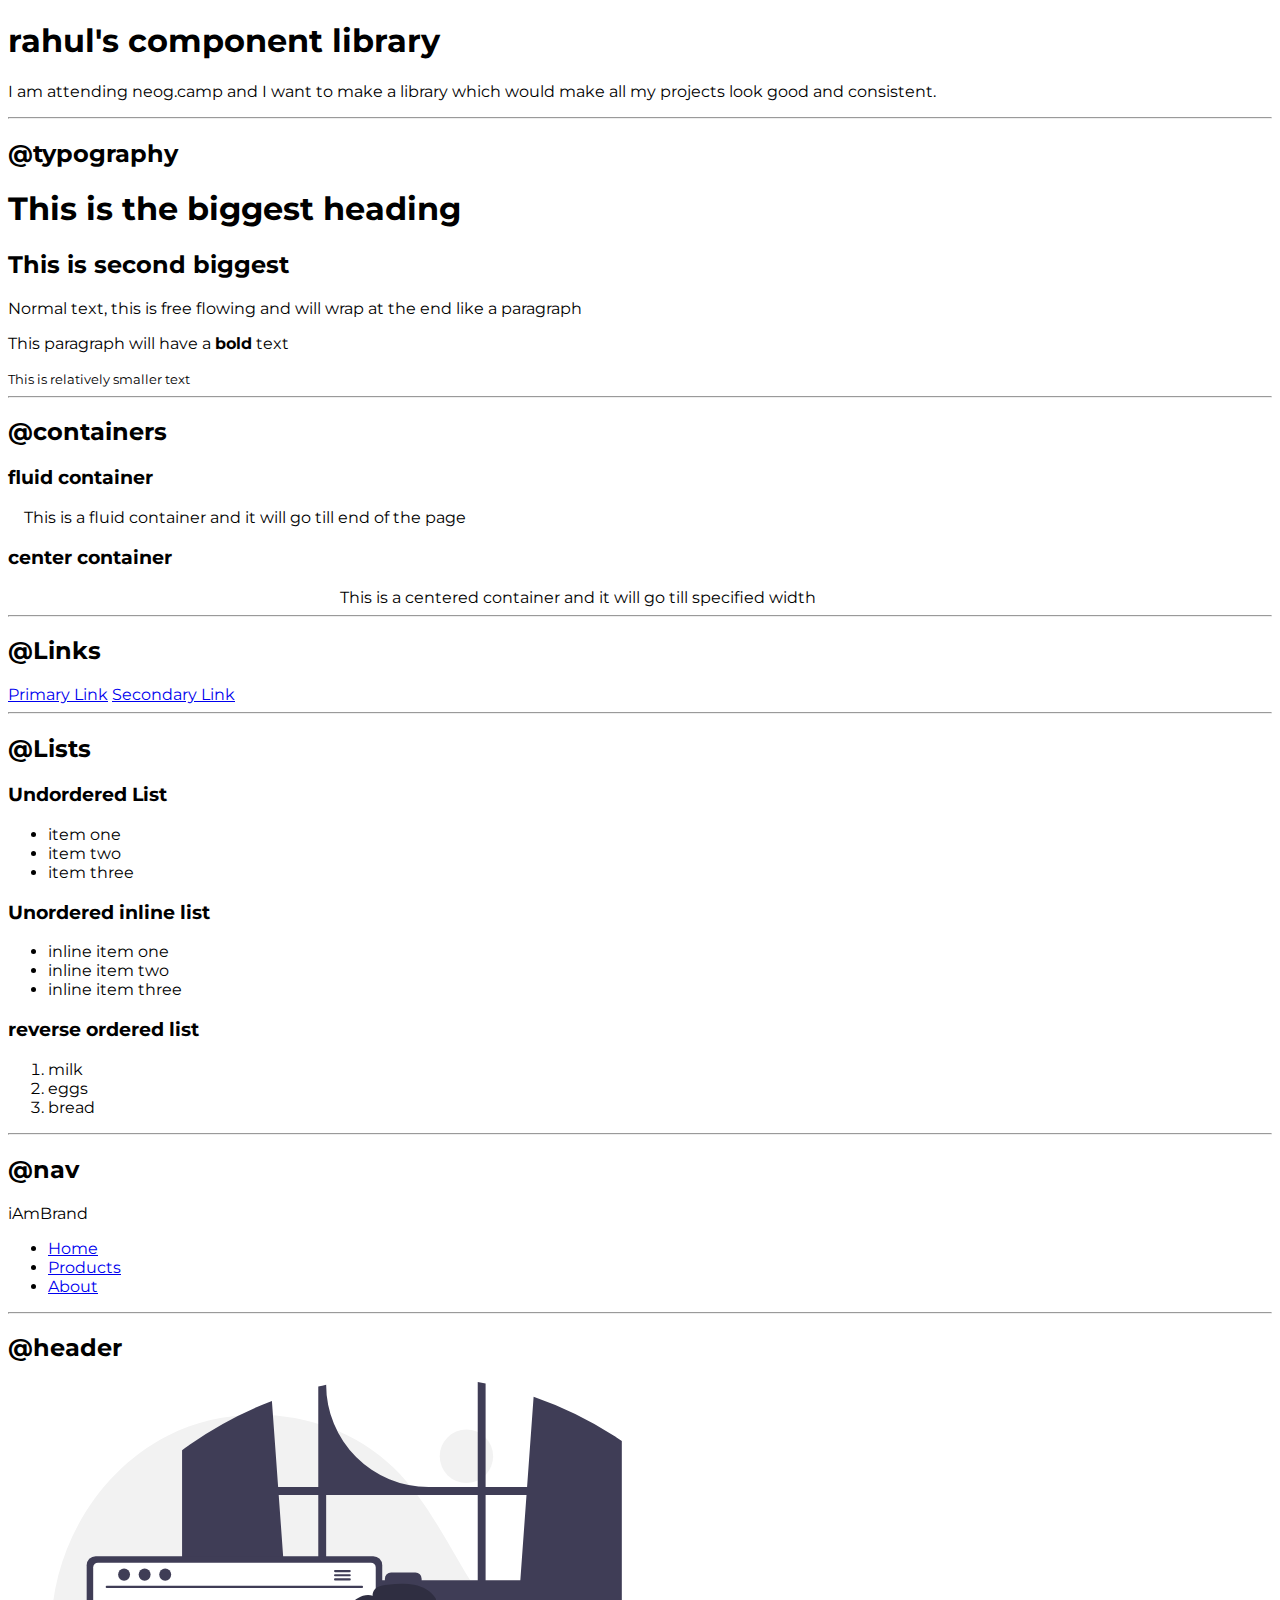
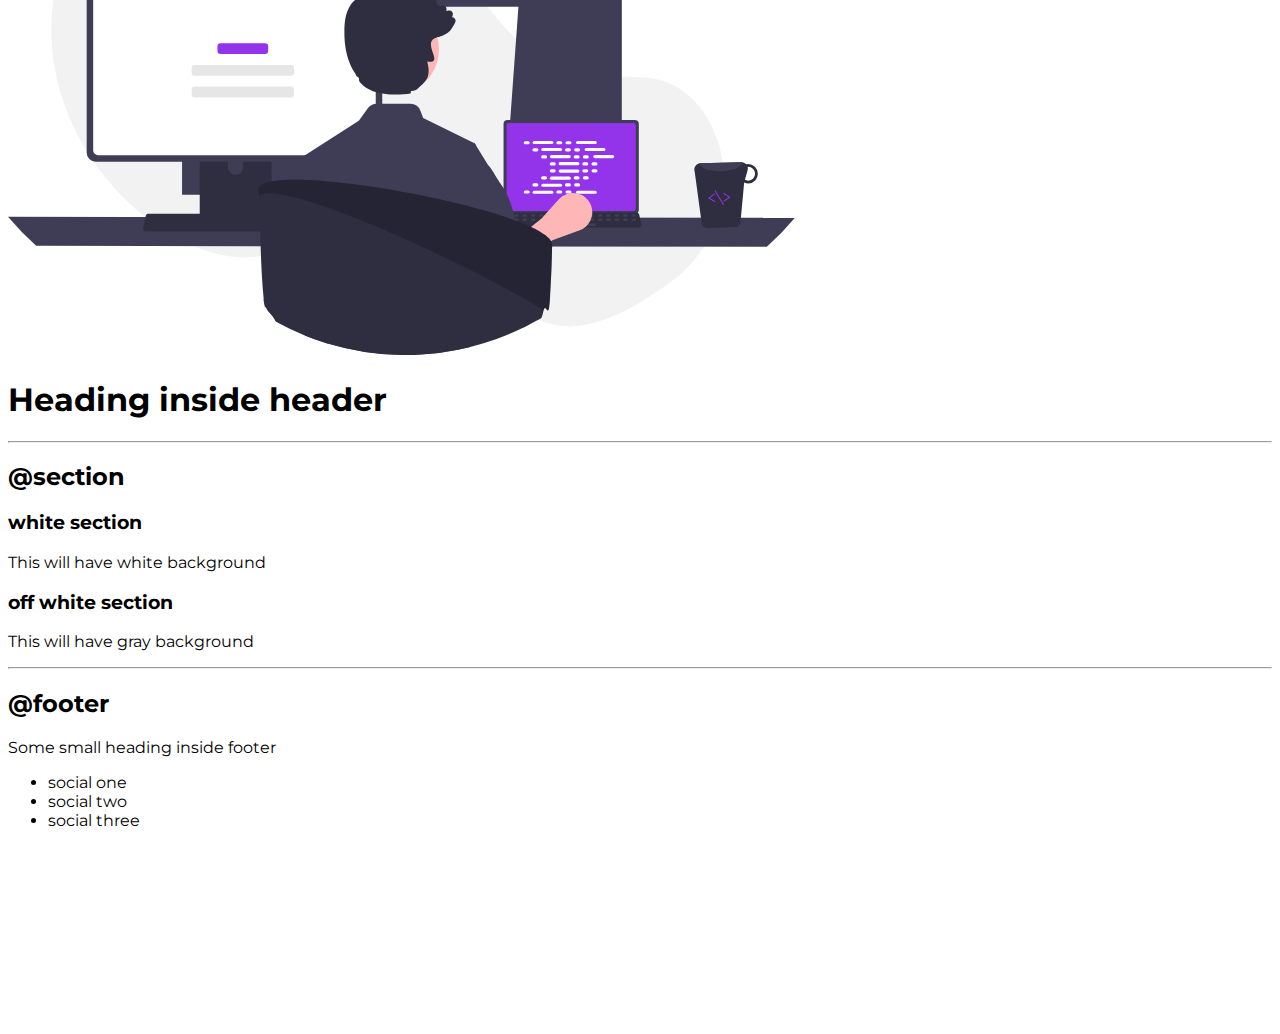
==== index.html @ 54968971 "css: container" ====
<!DOCTYPE html>
<html lang="en">
<head>
    <meta charset="UTF-8">
    <meta http-equiv="X-UA-Compatible" content="IE=edge">
    <meta name="viewport" content="width=device-width, initial-scale=1.0">
    <title>Component Library</title>
    
    <link href="styles.css" rel="stylesheet" />
</head>
<body>
    <h1>rahul's component library</h1>
  
    <p>I am attending neog.camp and I want to make a library which would make all my projects look good and consistent.</p>

    <hr > 

    <h2>@typography</h2>

    <h1>This is the biggest heading</h1>
    <h2>This is second biggest</h2>
    <p>Normal text, this is free flowing and will wrap at the end like a paragraph</p>
    <p>This paragraph will have a <strong>bold</strong> text</p>
    <small>This is relatively smaller text</small>

    <hr>
    
    <h2>@containers</h2>

    <h3>fluid container</h3>
    <div class="container">This is a fluid container and it will go till end of the page</div>

    
    <h3>center container</h3>
    <div class="container container-center">This is a centered container and it will go till specified width</div>

    <hr>
 
    <h2>@Links</h2>
    <a href="/">Primary Link</a>
    <a href="/">Secondary Link </a>

    <hr>

    <h2>@Lists</h2>
    <h3>Undordered List</h3>
    <ul>
        <li>item one</li>
        <li>item two</li>
        <li>item three</li>
    </ul>
    
    <h3>Unordered inline list</h3>
    <ul>
        <li>inline item one</li>
        <li>inline item two</li>
        <li>inline item three</li>
    </ul>

    <h3>reverse ordered list</h3>
    <ol>
        <li>milk</li>
        <li>eggs</li>
        <li>bread</li>
    </ol>

    <hr >

    <h2>@nav</h2>

    <nav>
        <div>iAmBrand</div>
        <ul>
            <li>
                <a href="/">Home</a>
            </li>
            <li>
                <a href="/">Products</a>
            </li>
            <li>
                <a href="/">About</a>
            </li>
        </ul>
    </nav>

    <hr>

    <h2>@header</h2>
    <header>
        <img src="images/hero.svg" />
        <h1>Heading inside header</h1>
    </header>

    <hr>

    <h2>@section</h2>

    <section>
        <h3>white section</h3>
        <p>This will have white background</p>
    </section>
    <section>
        <h3>off white section</h3>
        <p>This will have gray background</p>
    </section>

    <hr>

    <h2>@footer</h2>
    <footer>
        <div>Some small heading inside footer</div>
        <ul>
            <li>social one</li>
            <li>social two</li>
            <li>social three</li>
        </ul>
    </footer>




    <div style="height: 20vh;"></div>
</body>
</html>
---- styles.css ----
@import url('https://fonts.googleapis.com/css2?family=Montserrat:wght@400;700&display=swap');

body{
    font-family: 'Montserrat', sans-serif;
}

/* container */
.container{
    padding-left: 1rem;
    padding-right: 1rem;
}
.container-center{
    max-width: 600px;
    margin: auto
}
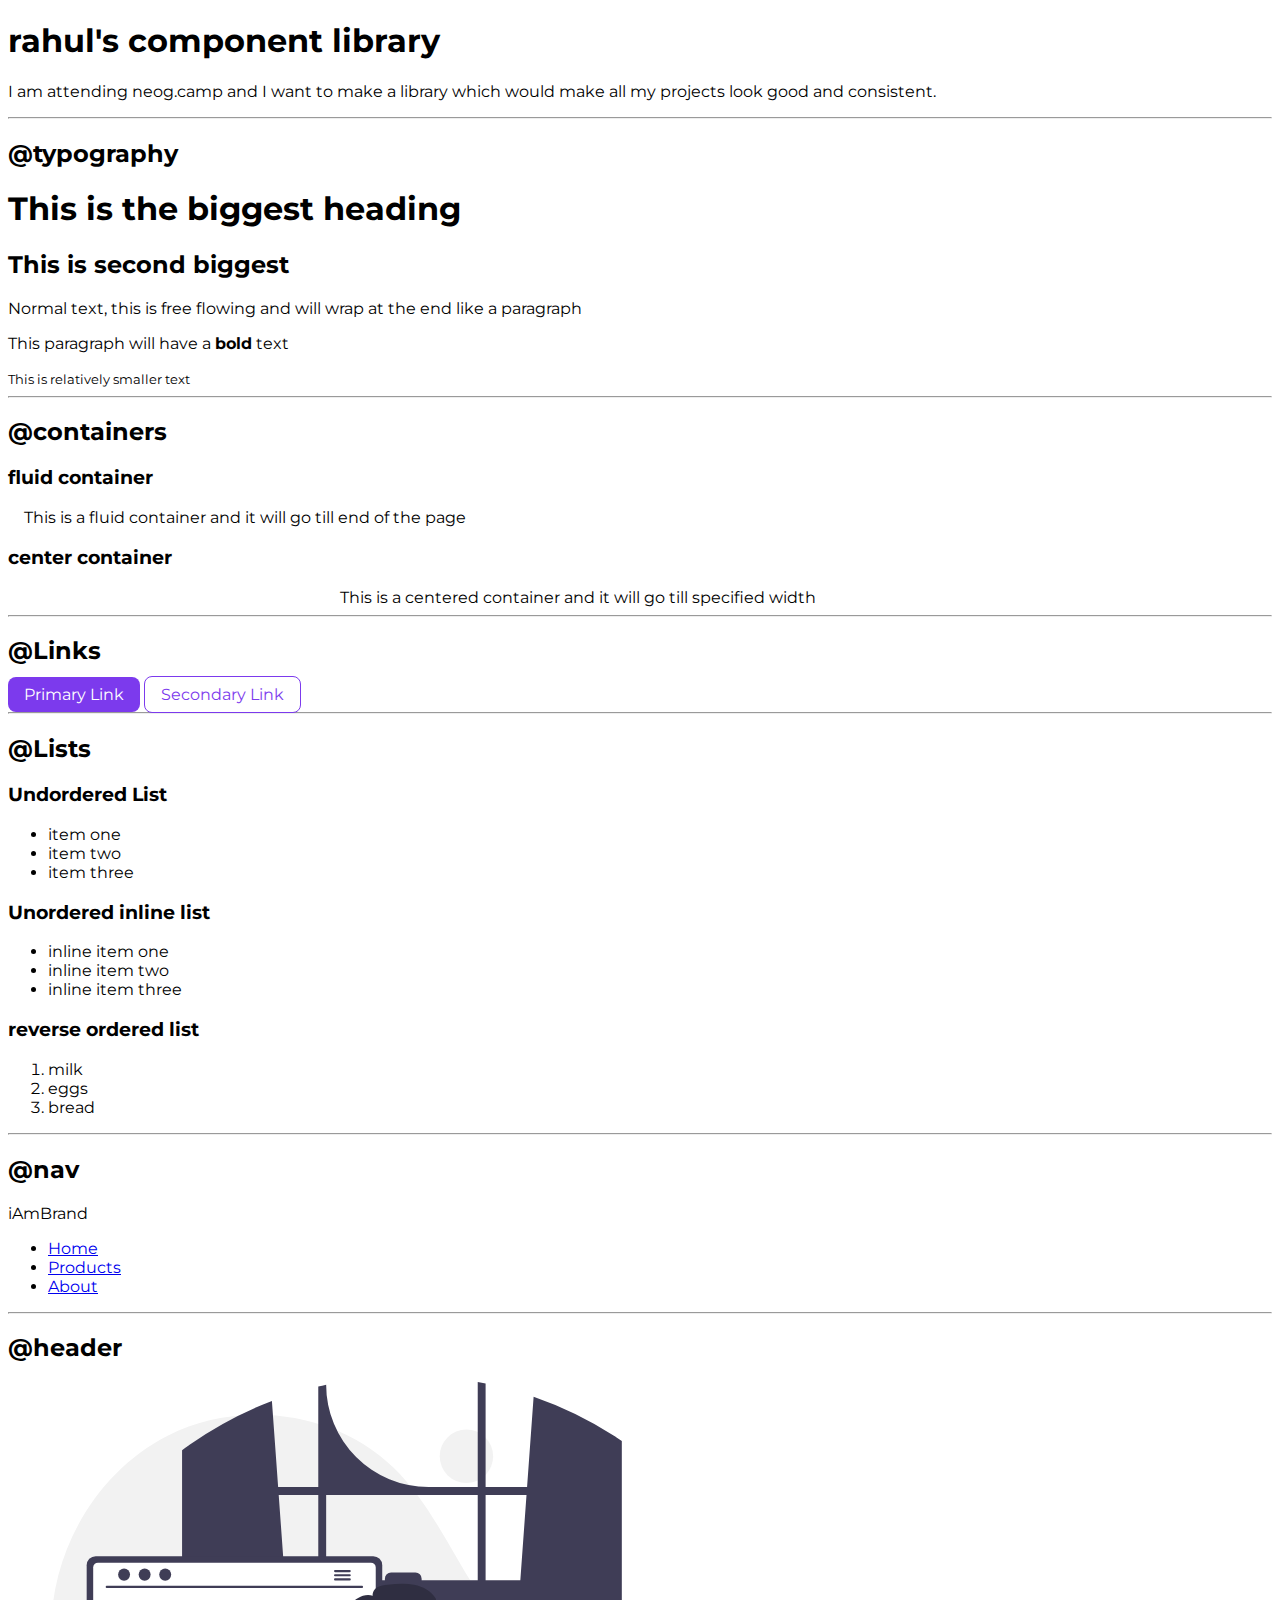
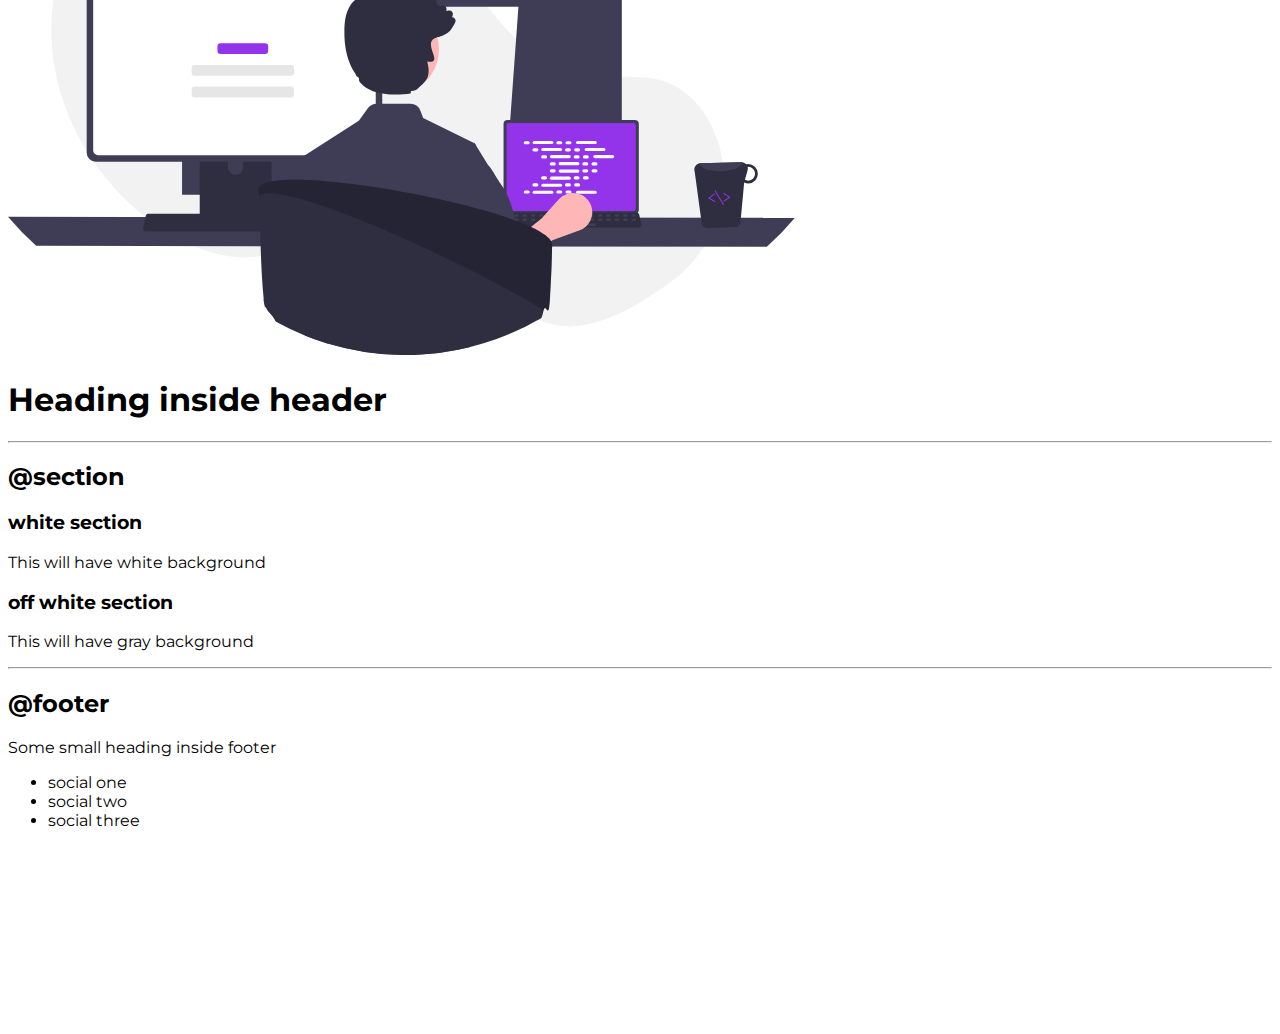
==== commit ea0359b2: "links" ====
--- a/index.html
+++ b/index.html
@@ -37,8 +37,8 @@
     <hr>
  
     <h2>@Links</h2>
-    <a href="/">Primary Link</a>
-    <a href="/">Secondary Link </a>
+    <a class="link link-primary" href="/">Primary Link</a>
+    <a class="link link-secondary" href="/">Secondary Link </a>
 
     <hr>
 
--- a/styles.css
+++ b/styles.css
@@ -1,15 +1,38 @@
 @import url('https://fonts.googleapis.com/css2?family=Montserrat:wght@400;700&display=swap');
 
+:root{
+    --primary-color: #7c3aed;
+}
 body{
     font-family: 'Montserrat', sans-serif;
 }
 
 /* container */
 .container{
-    padding-left: 1rem;
-    padding-right: 1rem;
+    /* padding-left: 1rem;
+    padding-right: 1rem; */
+    padding: 0rem 1rem;
+     /* top,bottom  left, right */
 }
 .container-center{
     max-width: 600px;
     margin: auto
-}+}
+
+/* links */
+.link{
+    text-decoration: none;
+    padding: 0.5rem 1rem
+}
+.link-primary{
+    background-color: var(--primary-color);
+    border-radius: 0.5rem;
+    color: white;
+}
+.link-secondary{
+    color: var(--primary-color);
+    border-radius: 0.5rem;
+    border: 1px solid var(--primary-color);
+    
+}
+/* look into BEM naming conventions for CSS */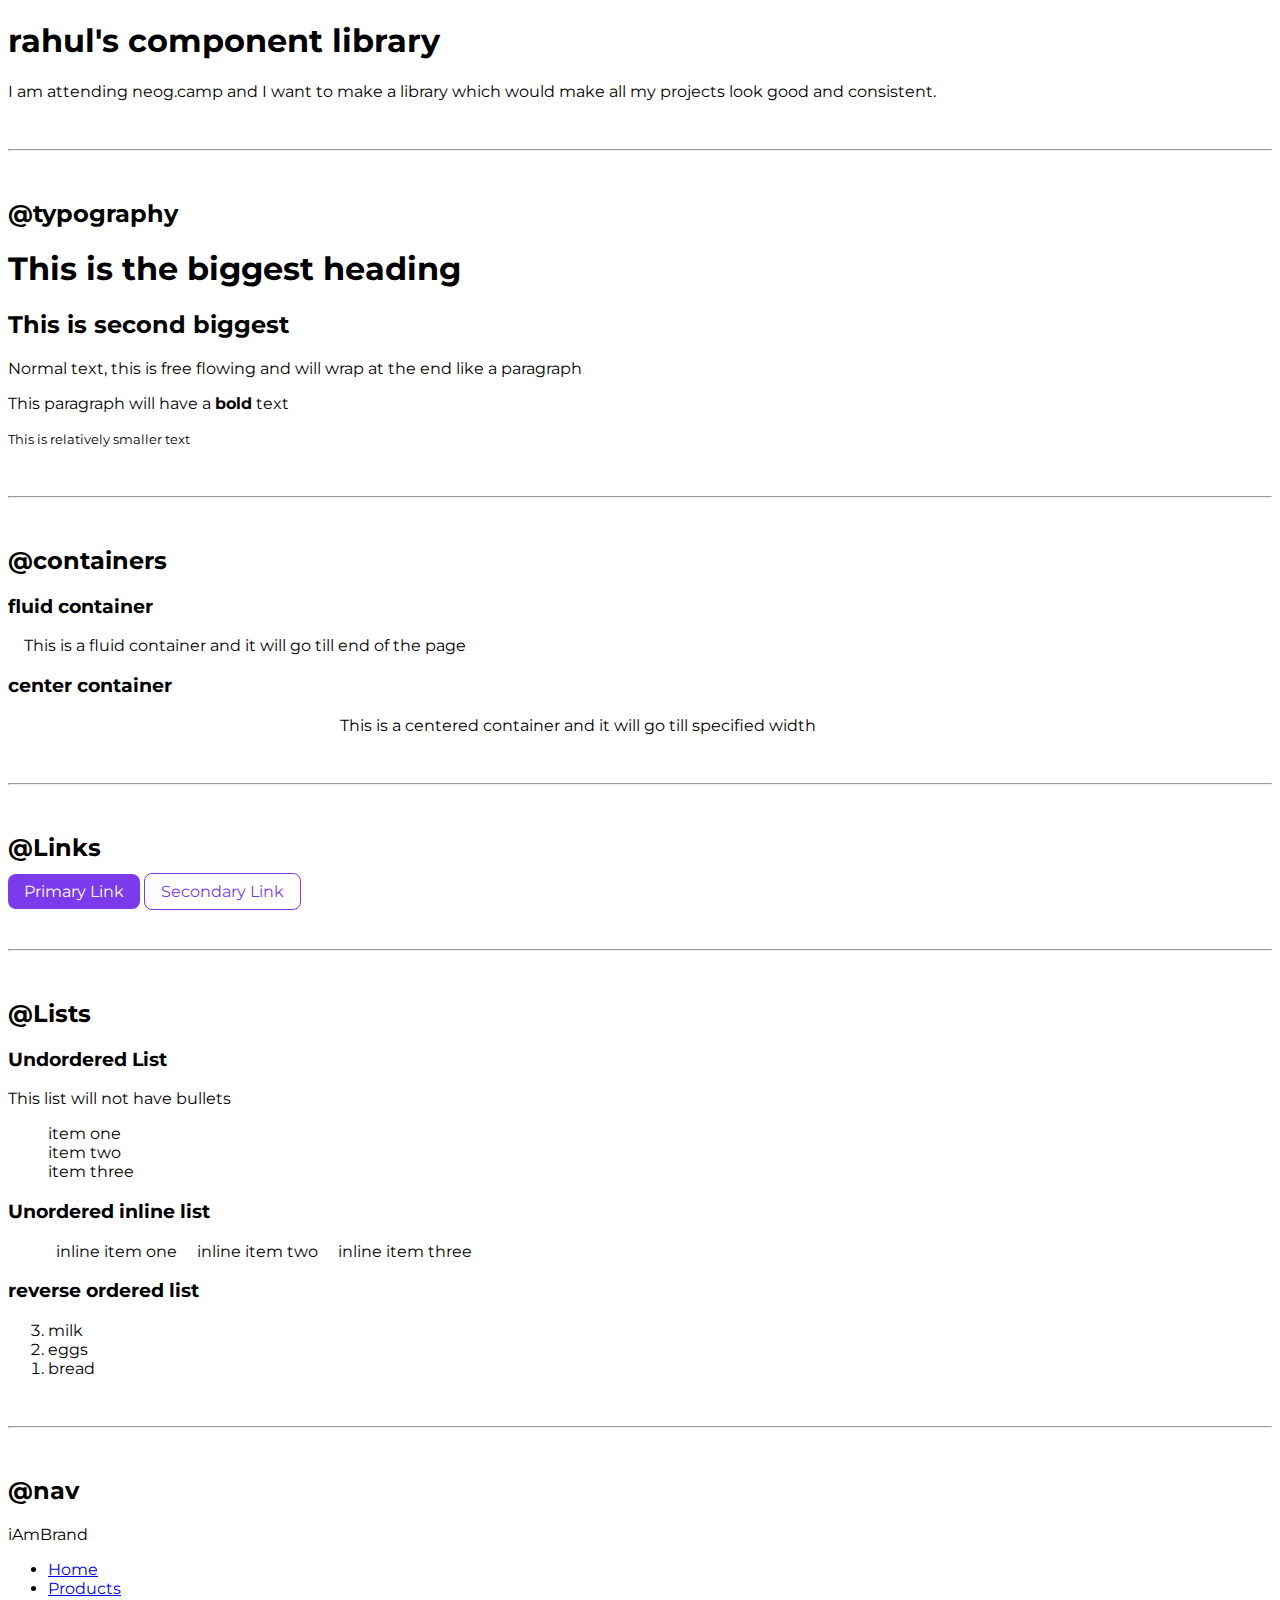
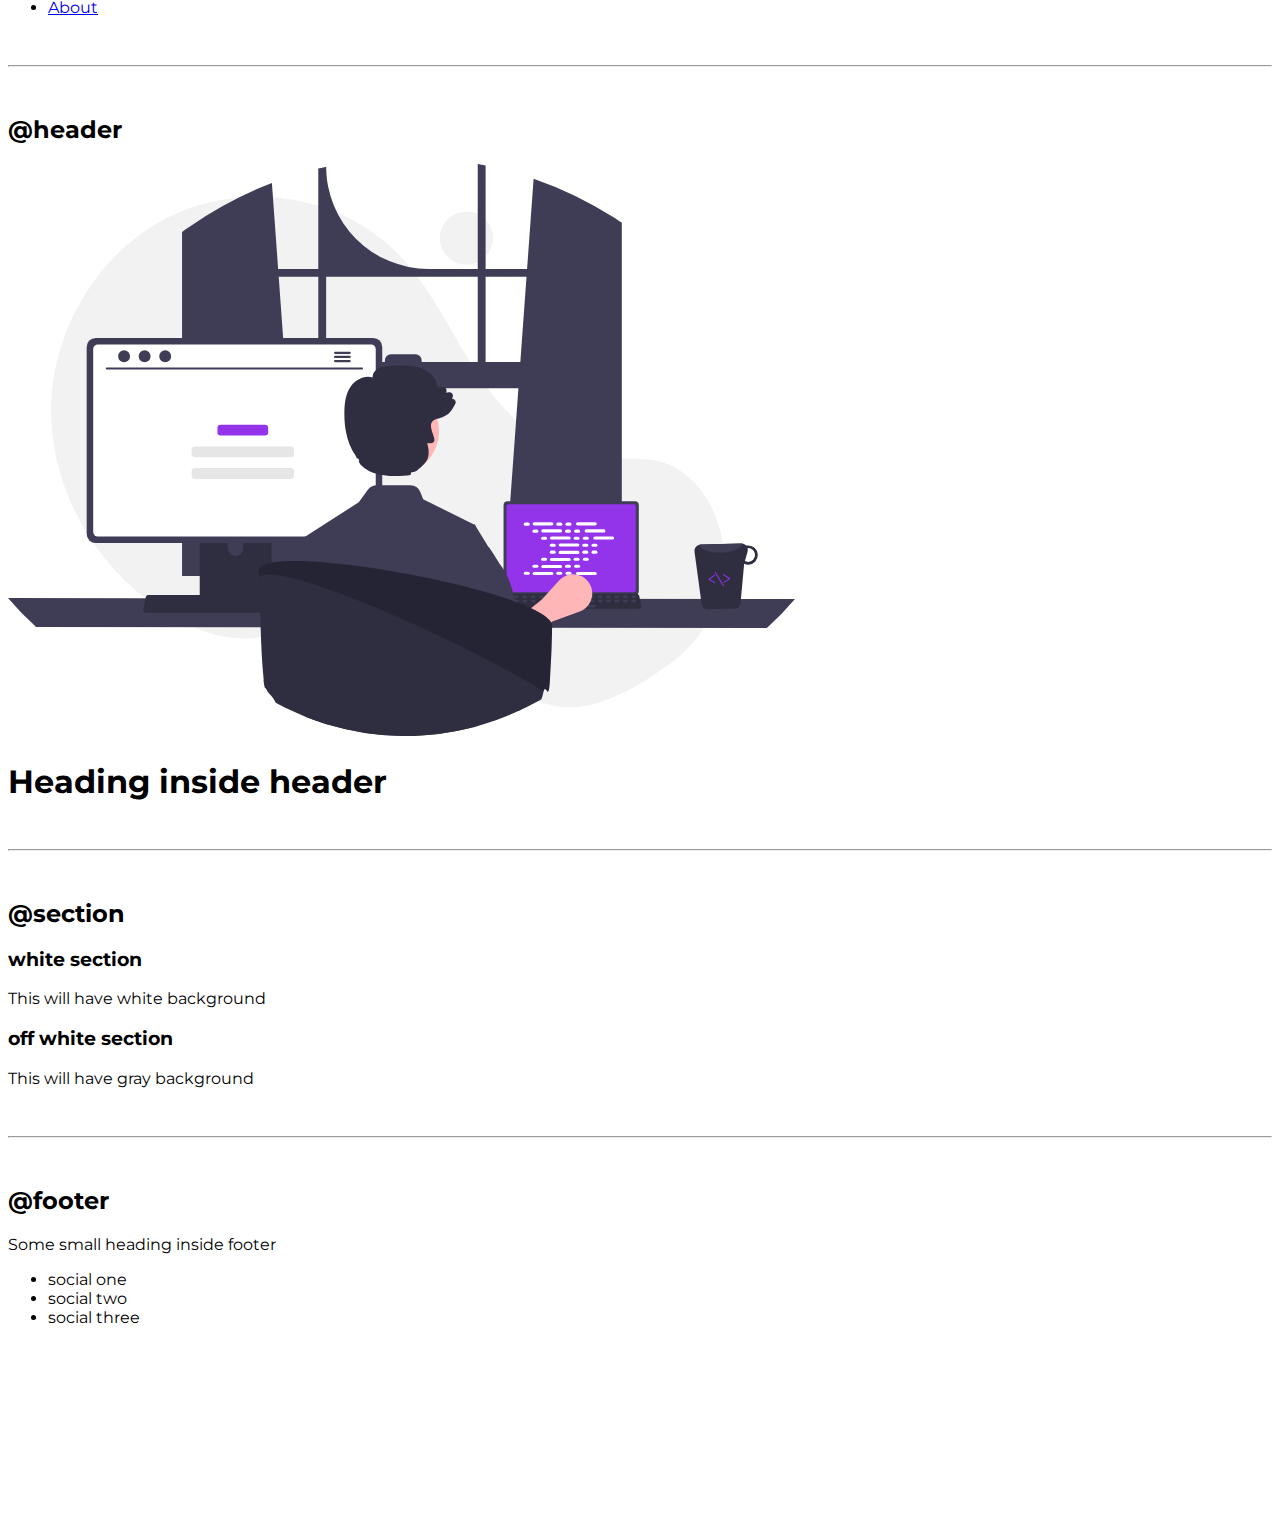
==== commit 4055c817: "lists" ====
--- a/index.html
+++ b/index.html
@@ -13,7 +13,7 @@
   
     <p>I am attending neog.camp and I want to make a library which would make all my projects look good and consistent.</p>
 
-    <hr > 
+    <hr> 
 
     <h2>@typography</h2>
 
@@ -44,21 +44,22 @@
 
     <h2>@Lists</h2>
     <h3>Undordered List</h3>
-    <ul>
+    <p>This list will not have bullets</p>
+    <ul class="list-non-bullet">
         <li>item one</li>
         <li>item two</li>
         <li>item three</li>
     </ul>
     
     <h3>Unordered inline list</h3>
-    <ul>
-        <li>inline item one</li>
-        <li>inline item two</li>
-        <li>inline item three</li>
+    <ul class="list-non-bullet">
+        <li class="list-item-inline">inline item one</li>
+        <li class="list-item-inline">inline item two</li>
+        <li class="list-item-inline">inline item three</li>
     </ul>
 
     <h3>reverse ordered list</h3>
-    <ol>
+    <ol reversed>
         <li>milk</li>
         <li>eggs</li>
         <li>bread</li>
--- a/styles.css
+++ b/styles.css
@@ -5,6 +5,9 @@
 }
 body{
     font-family: 'Montserrat', sans-serif;
+}
+hr{
+    margin: 3rem 0rem;
 }
 
 /* container */
@@ -35,4 +38,13 @@
     border: 1px solid var(--primary-color);
     
 }
-/* look into BEM naming conventions for CSS */+/* look into BEM naming conventions for CSS */
+
+/* lists */
+.list-non-bullet{
+    list-style: none;
+}
+.list-item-inline{
+    display: inline;
+    padding: 0rem 0.5rem;
+}
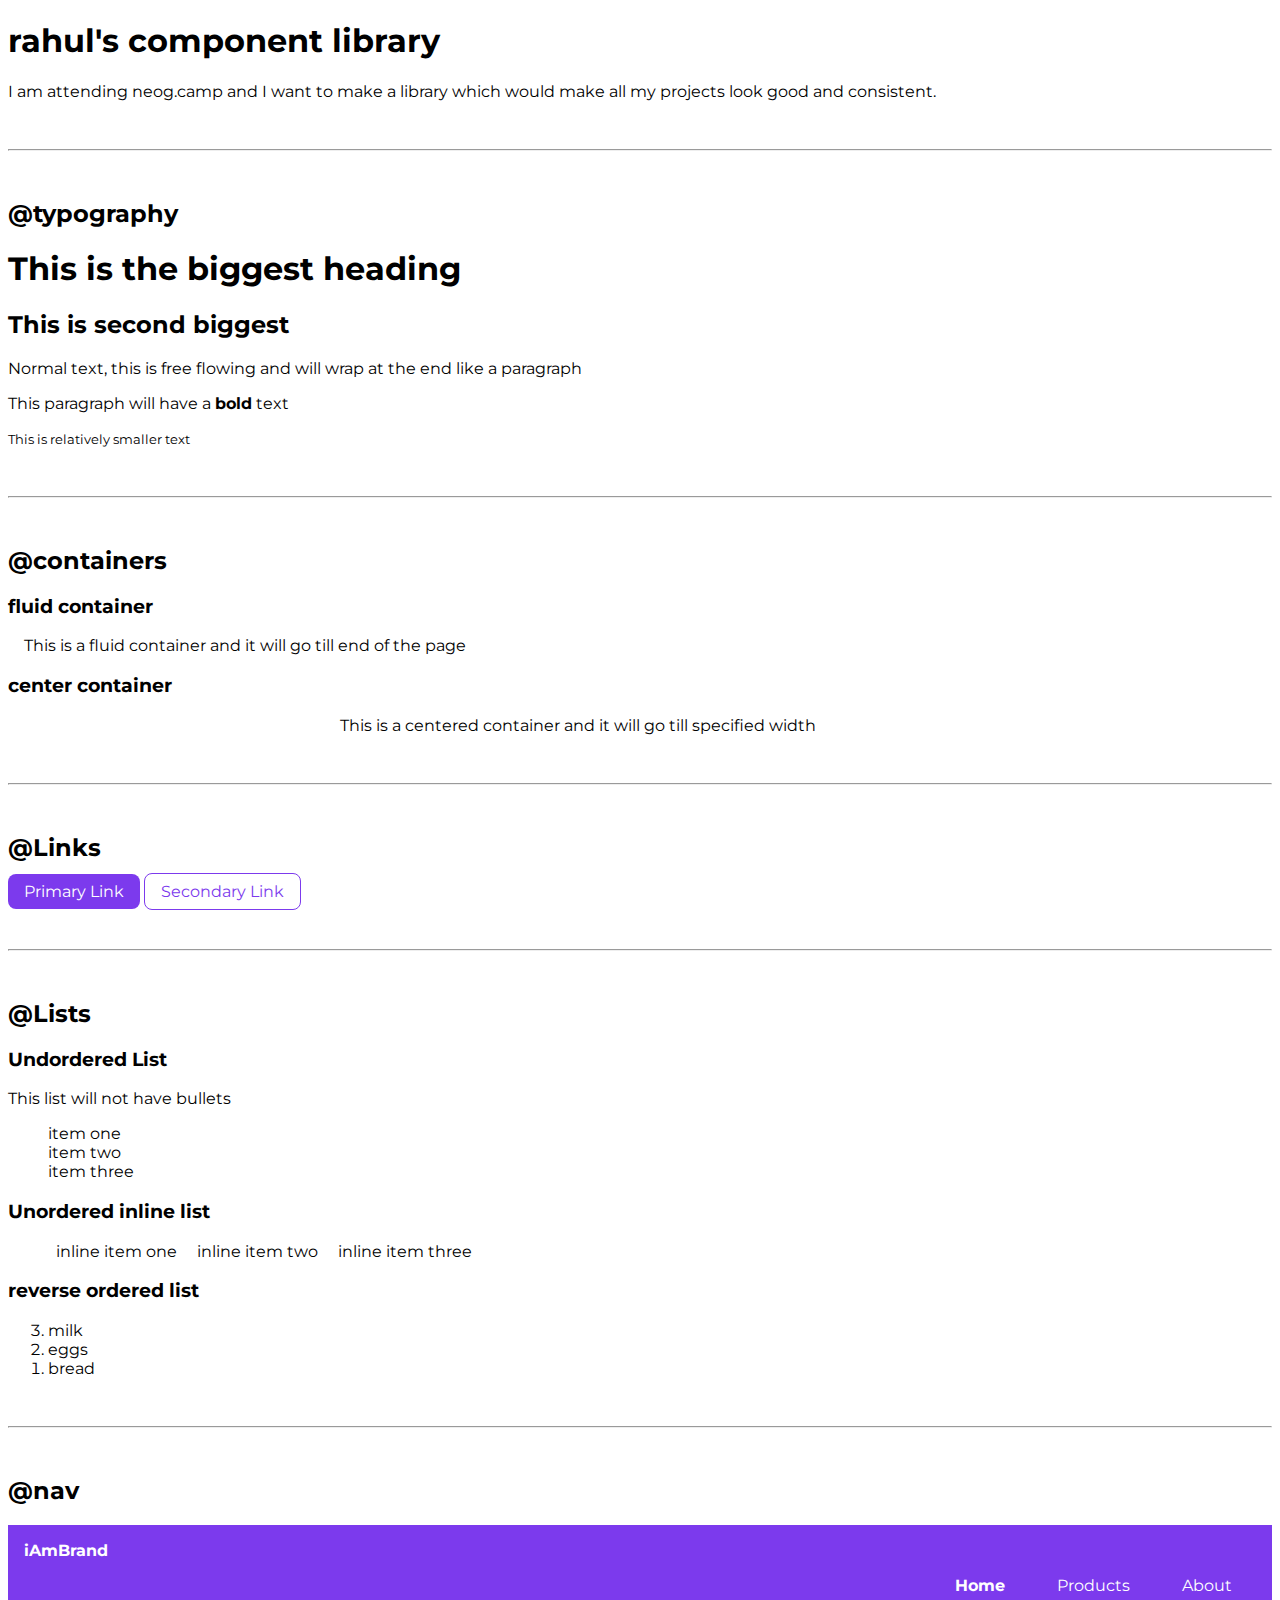
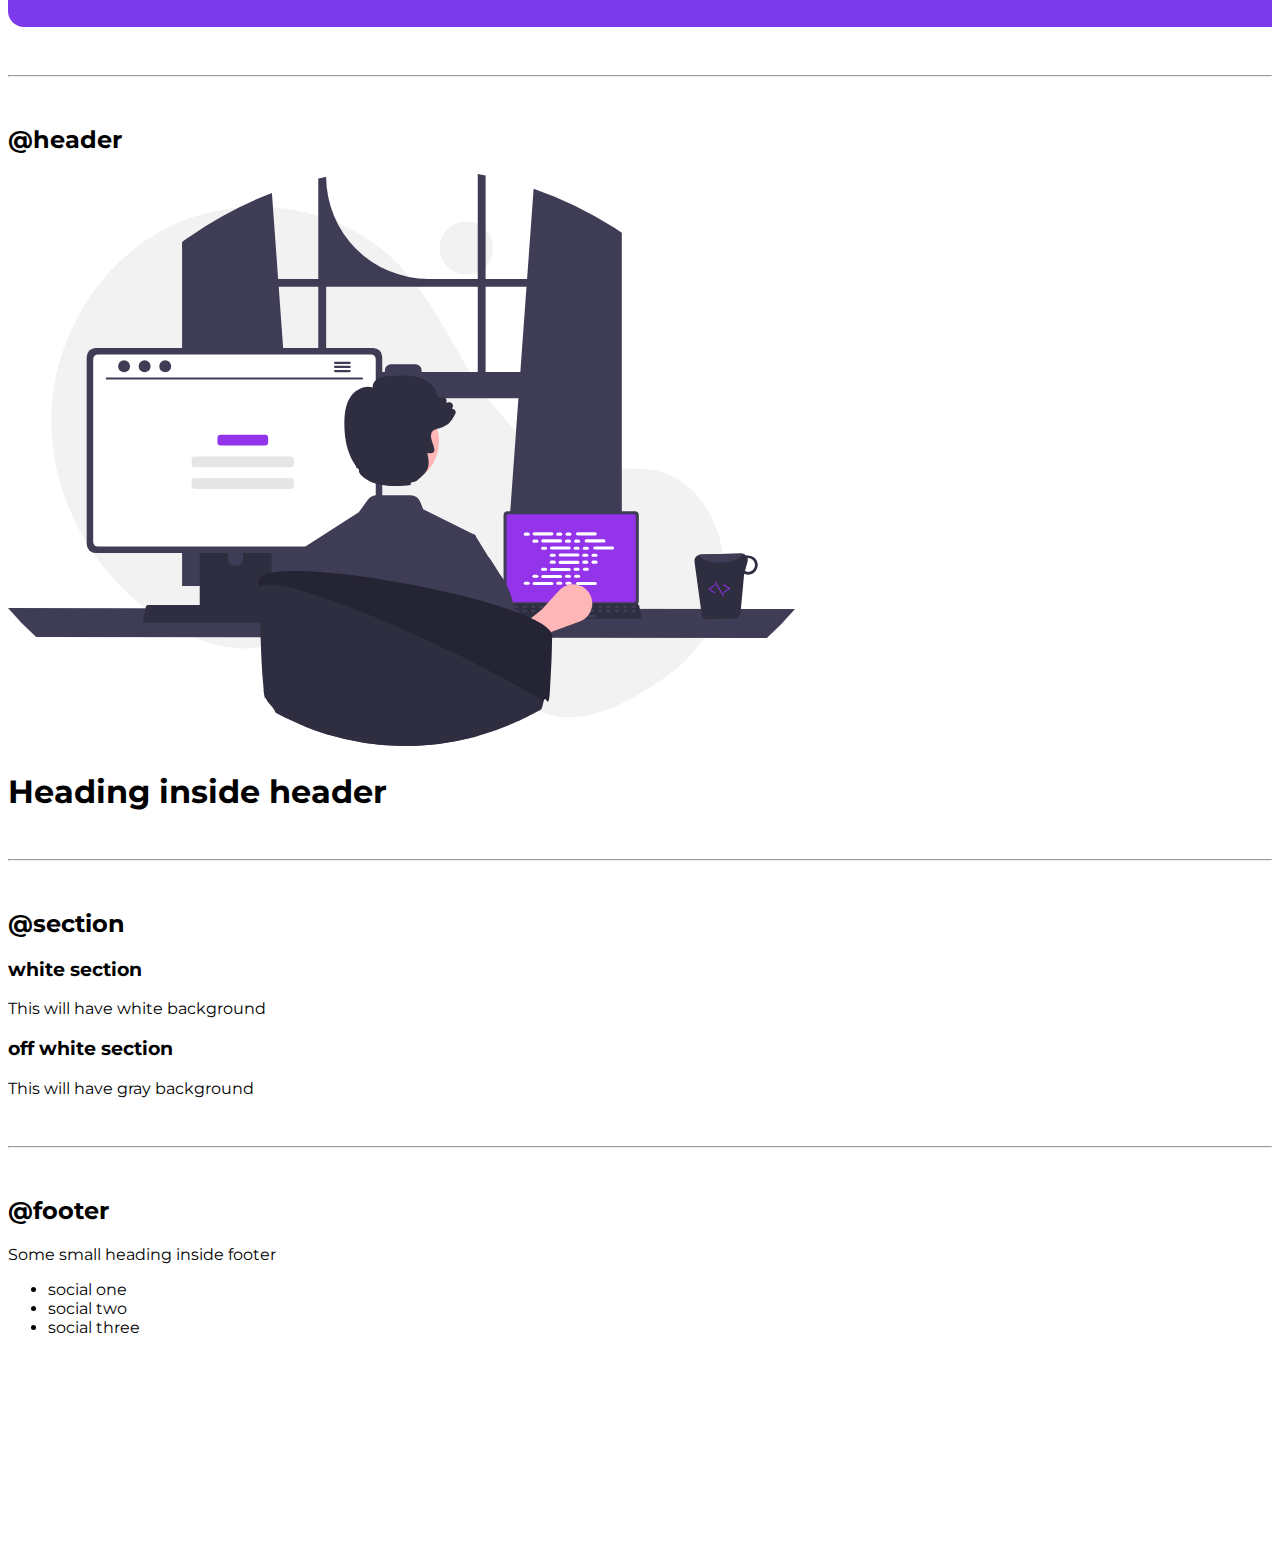
==== commit 18321f00: "navigation" ====
--- a/index.html
+++ b/index.html
@@ -69,17 +69,17 @@
 
     <h2>@nav</h2>
 
-    <nav>
-        <div>iAmBrand</div>
-        <ul>
-            <li>
-                <a href="/">Home</a>
+    <nav class="navigation container">
+        <div class="nav-brand">iAmBrand</div>
+        <ul class="list-non-bullet nav-pills">
+            <li class="list-item-inline">
+                <a class="link link-active" href="/">Home</a>
             </li>
-            <li>
-                <a href="/">Products</a>
+            <li class="list-item-inline">
+                <a class="link" href="/">Products</a>
             </li>
-            <li>
-                <a href="/">About</a>
+            <li class="list-item-inline">
+                <a class="link" href="/">About</a>
             </li>
         </ul>
     </nav>
--- a/styles.css
+++ b/styles.css
@@ -48,3 +48,23 @@
     display: inline;
     padding: 0rem 0.5rem;
 }
+
+/* navigation */
+.navigation{
+    background-color: var(--primary-color);
+    color: white;
+    padding: 1rem;
+    border-bottom-left-radius: 1rem;
+}
+.navigation .nav-brand{
+    font-weight: bold;
+}
+.navigation .nav-pills{
+    text-align: right;
+}
+.navigation .link{
+    color:white;
+}
+.navigation .link-active{
+    font-weight: bold;
+}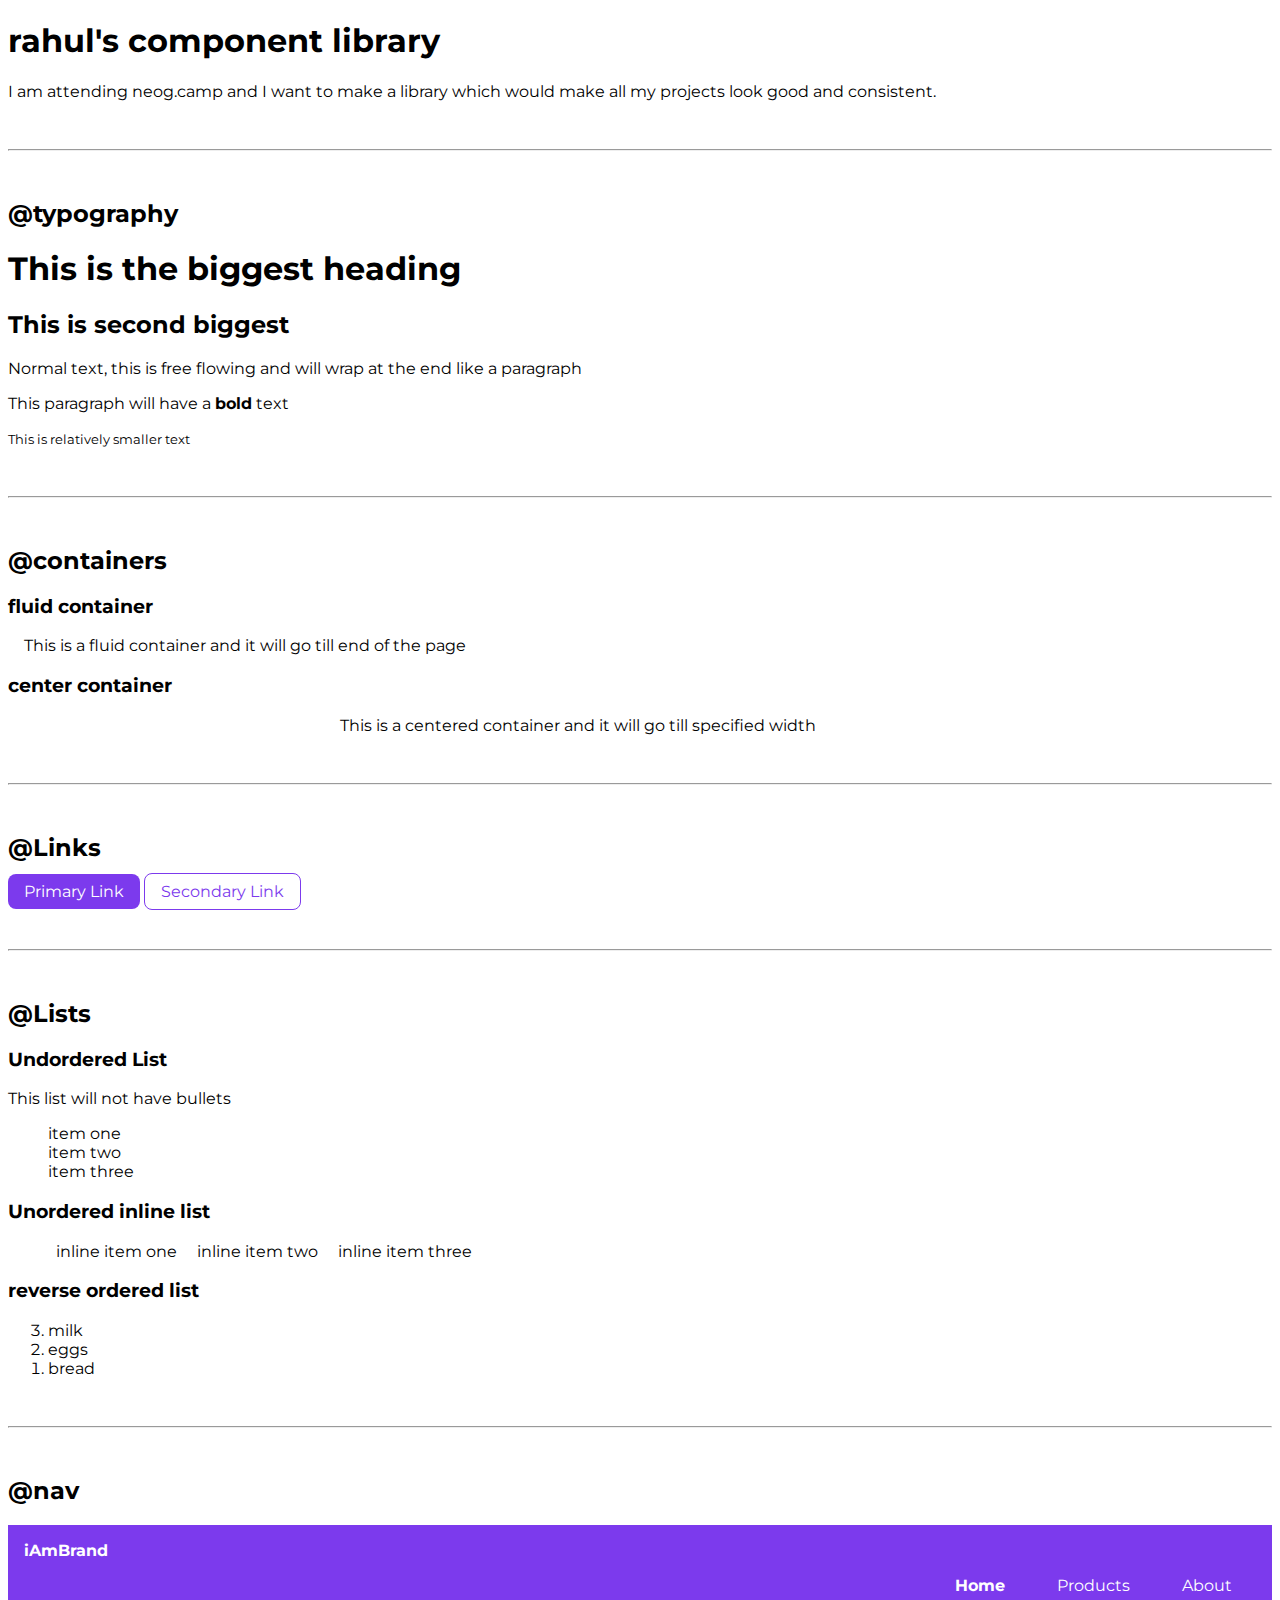
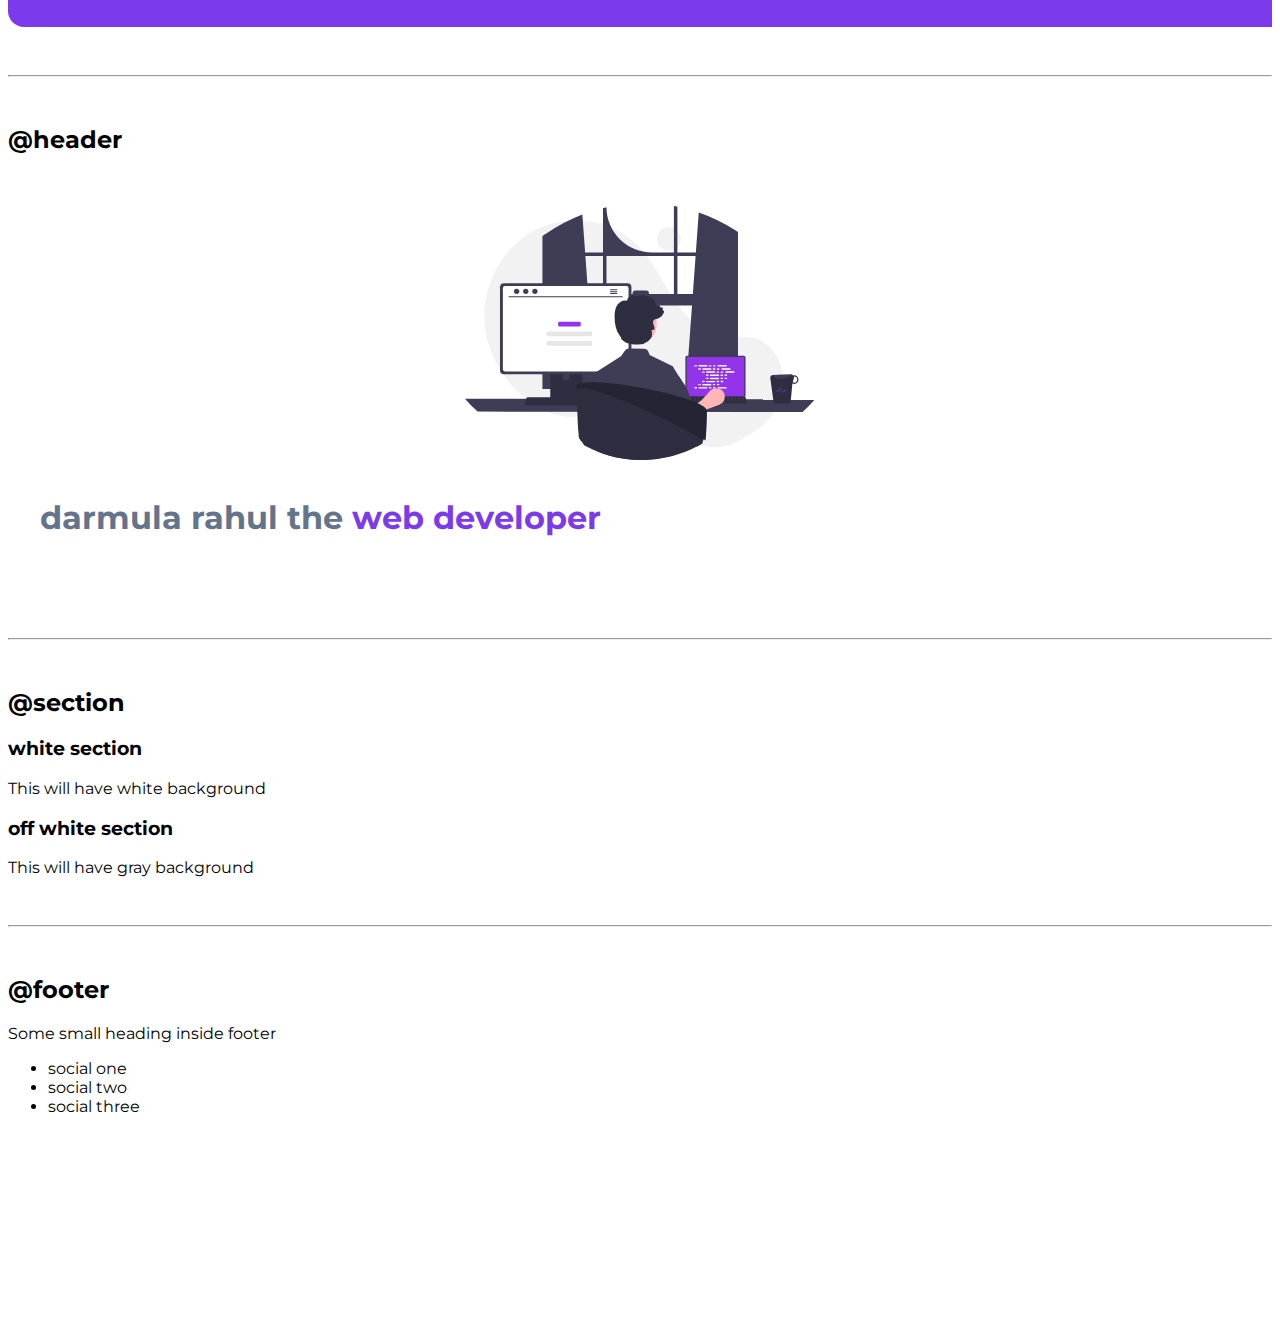
==== commit 54361d95: "header" ====
--- a/index.html
+++ b/index.html
@@ -87,9 +87,9 @@
     <hr>
 
     <h2>@header</h2>
-    <header>
-        <img src="images/hero.svg" />
-        <h1>Heading inside header</h1>
+    <header class="hero">
+        <img class="hero-img" src="images/hero.svg" />
+        <h1 class="hero-heading">darmula rahul the <span class="heading-inverted">web developer</span></h1>
     </header>
 
     <hr>
--- a/styles.css
+++ b/styles.css
@@ -2,6 +2,7 @@
 
 :root{
     --primary-color: #7c3aed;
+    --dark-gray: #64748b;
 }
 body{
     font-family: 'Montserrat', sans-serif;
@@ -67,4 +68,21 @@
 }
 .navigation .link-active{
     font-weight: bold;
+}
+/* header */
+.hero{
+    padding: 2rem;
+}
+.hero .hero-img{
+    max-width: 350px;
+    display: block;
+    /* to center img:: display, margin  */
+    margin: auto; 
+}
+.hero .hero-heading{
+    padding-top: 1rem;
+    color: var(--dark-gray);
+}
+.hero .hero-heading .heading-inverted{
+    color: var(--primary-color);
 }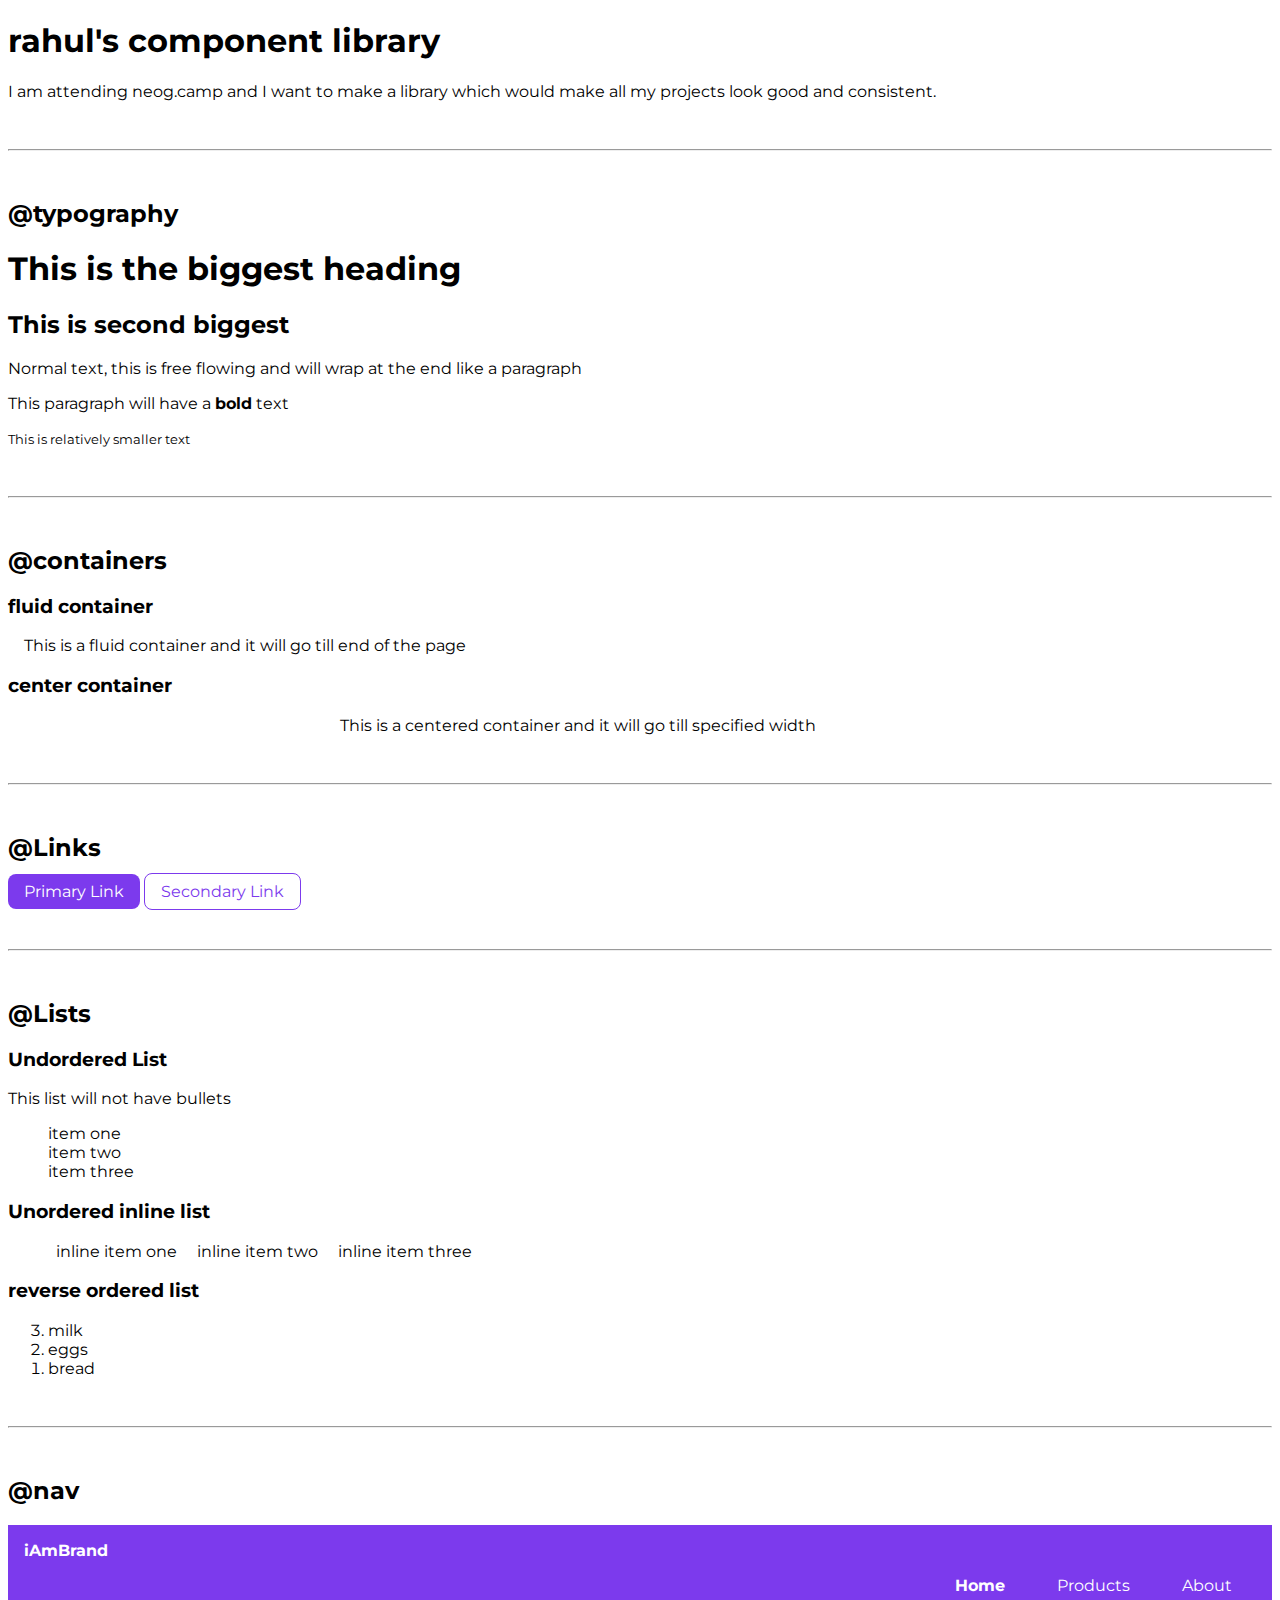
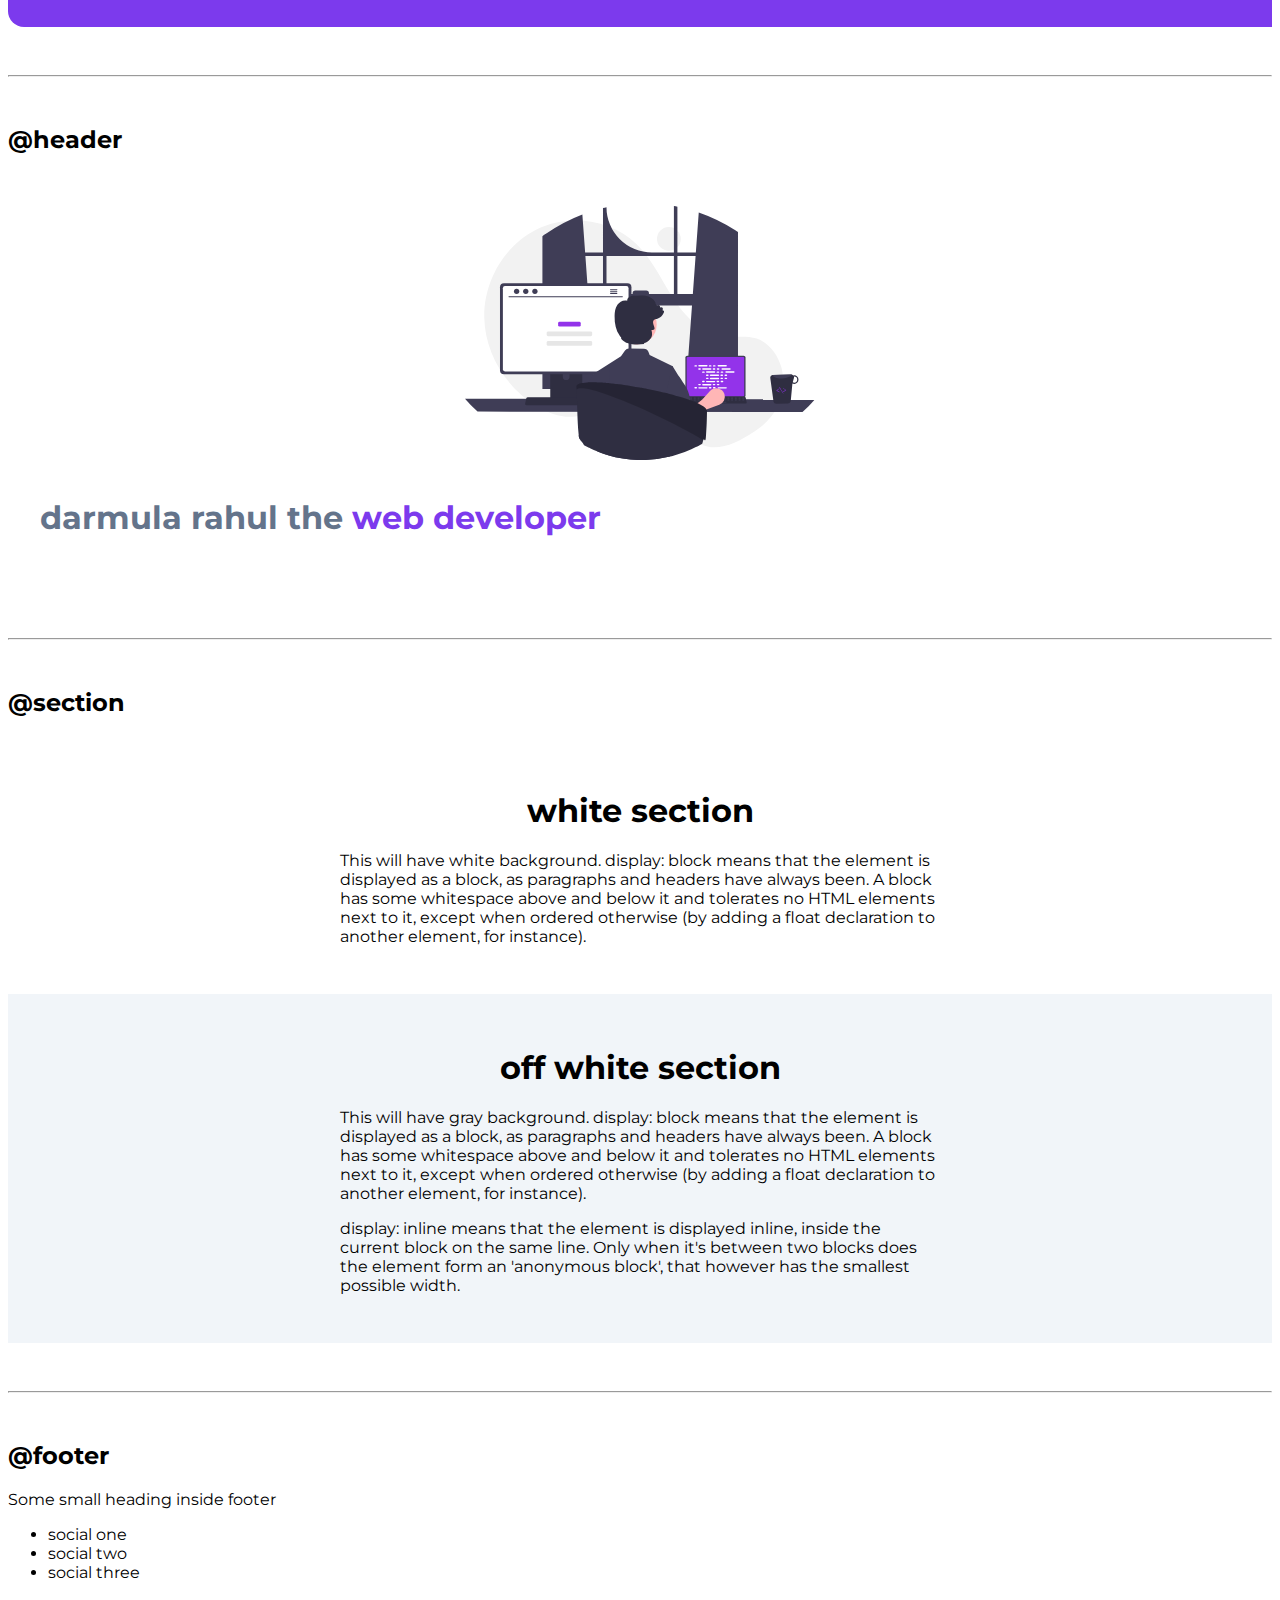
==== commit 460dc71b: "section" ====
--- a/index.html
+++ b/index.html
@@ -96,13 +96,20 @@
 
     <h2>@section</h2>
 
-    <section>
-        <h3>white section</h3>
-        <p>This will have white background</p>
+    <section class="section">
+        
+        <div class="container-center">
+            <h1>white section</h1>
+            <p>This will have white background. display: block means that the element is displayed as a block, as paragraphs and headers have always been. A block has some whitespace above and below it and tolerates no HTML elements next to it, except when ordered otherwise (by adding a float declaration to another element, for instance).</p>
+        </div>
+        
     </section>
-    <section>
-        <h3>off white section</h3>
-        <p>This will have gray background</p>
+    <section class="section ow">
+        <div class="container-center">
+            <h1>off white section</h1>
+            <p>This will have gray background. display: block means that the element is displayed as a block, as paragraphs and headers have always been. A block has some whitespace above and below it and tolerates no HTML elements next to it, except when ordered otherwise (by adding a float declaration to another element, for instance).</p>
+            <p>display: inline means that the element is displayed inline, inside the current block on the same line. Only when it's between two blocks does the element form an 'anonymous block', that however has the smallest possible width.</p>
+        </div>
     </section>
 
     <hr>
--- a/styles.css
+++ b/styles.css
@@ -2,6 +2,7 @@
 
 :root{
     --primary-color: #7c3aed;
+    --off-white: #f1f5f9;
     --dark-gray: #64748b;
 }
 body{
@@ -85,4 +86,16 @@
 }
 .hero .hero-heading .heading-inverted{
     color: var(--primary-color);
-}+}
+
+/* sections */
+.section{
+    padding: 2rem;
+}
+.section h1{
+    text-align: center;
+}
+.ow{
+    background-color: var(--off-white);
+
+}
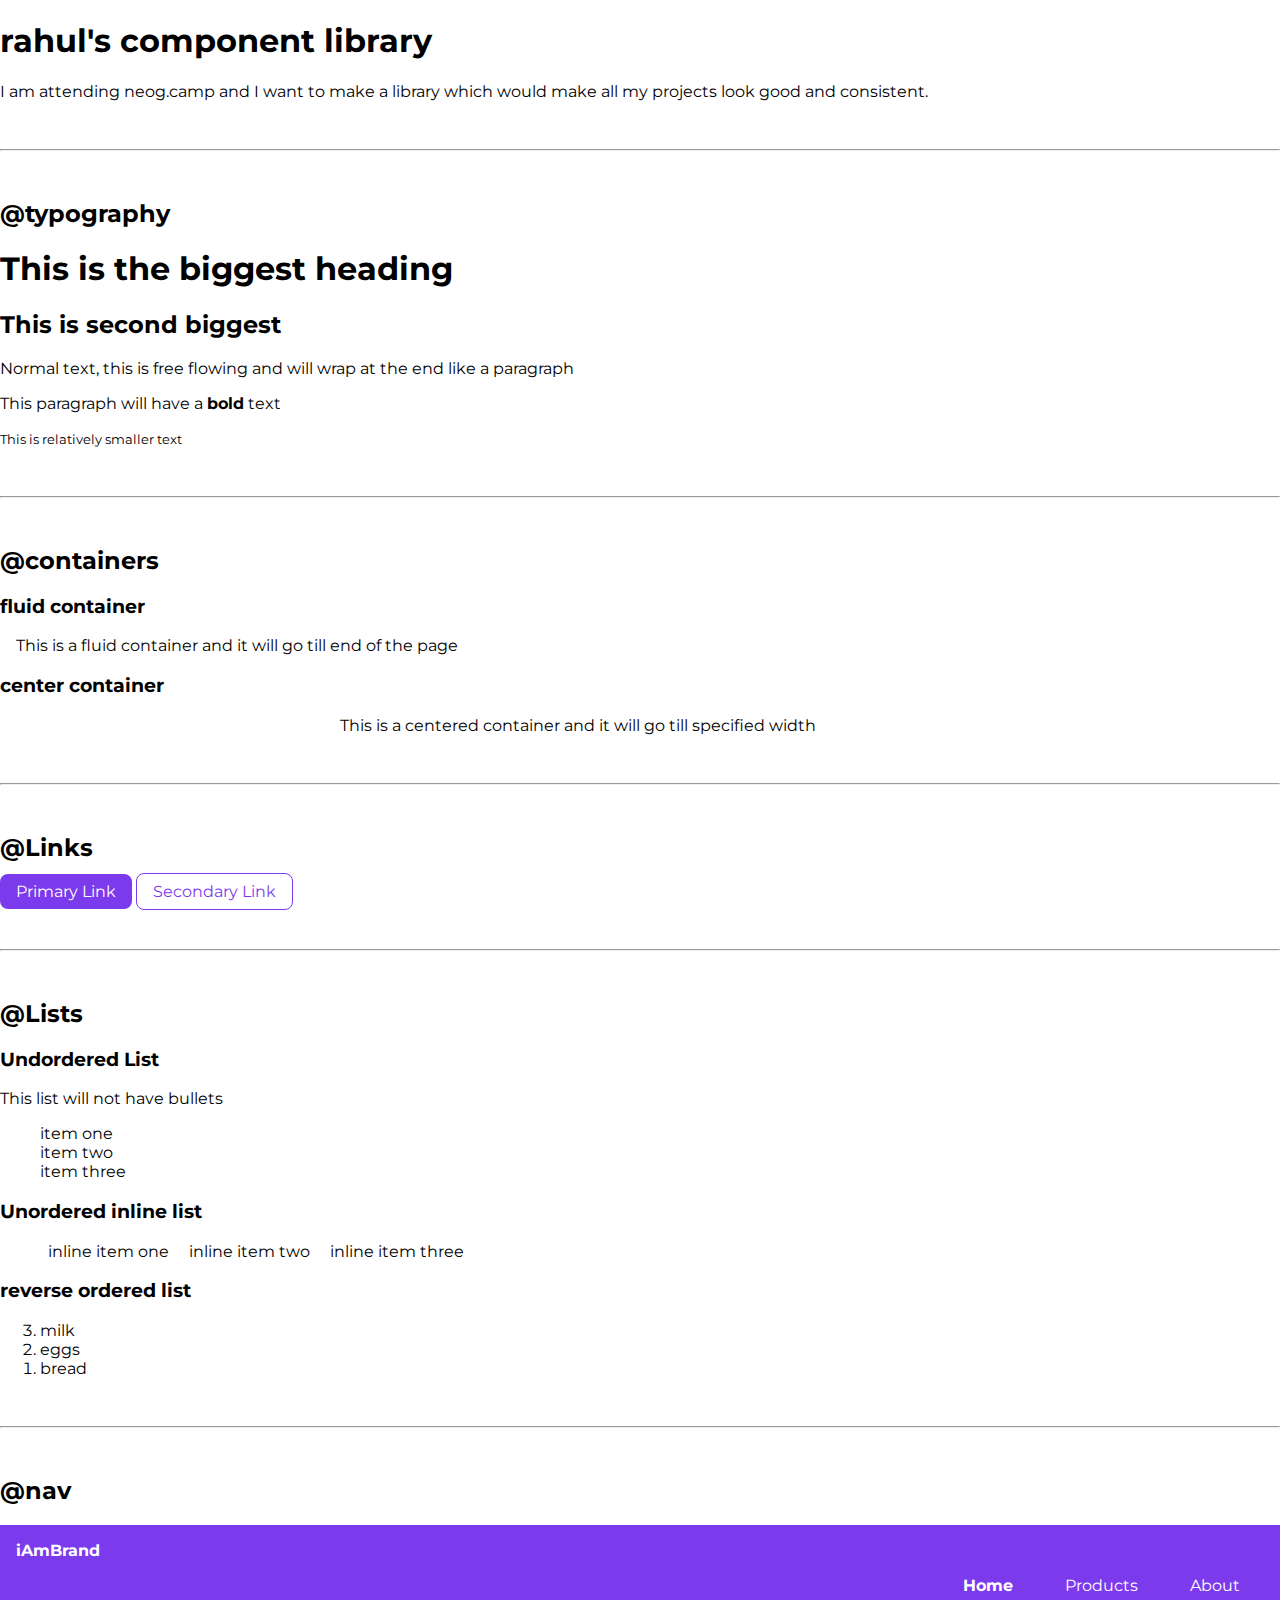
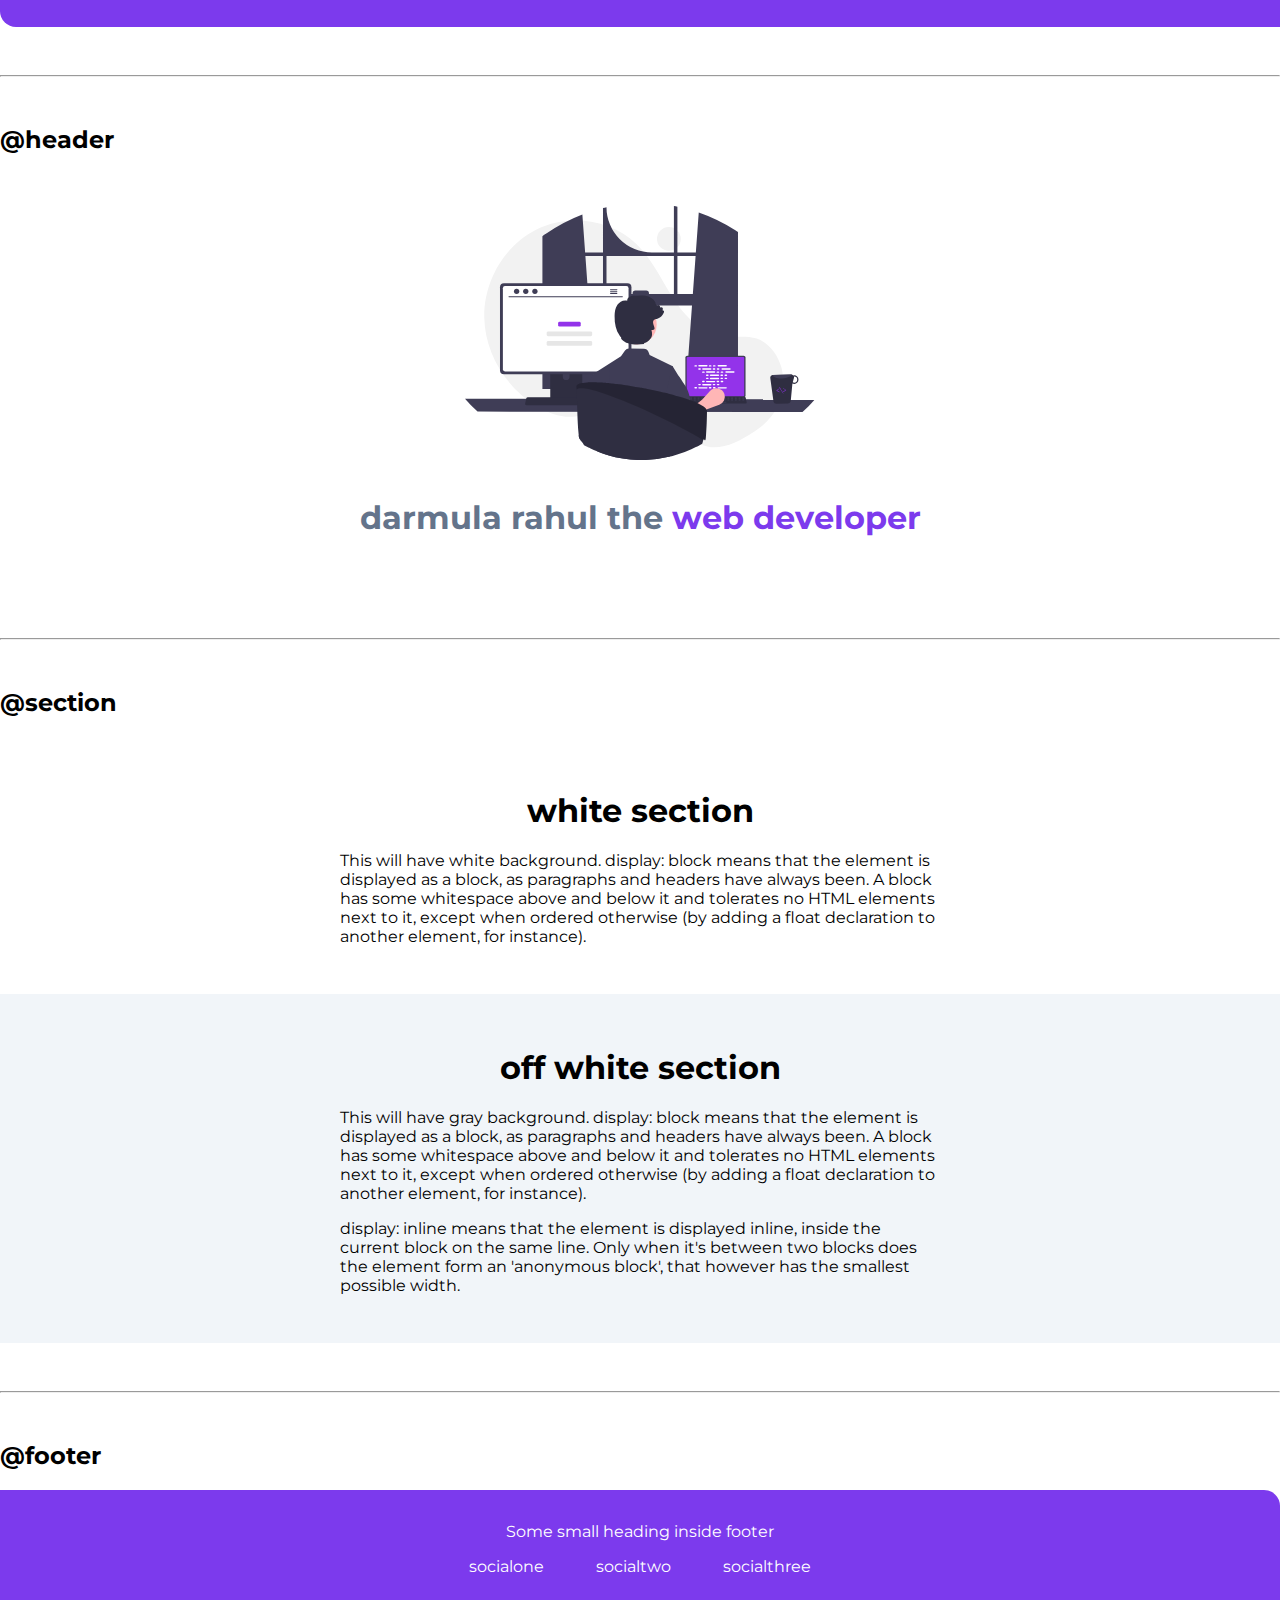
==== commit bbf56c81: "footer" ====
--- a/index.html
+++ b/index.html
@@ -115,12 +115,18 @@
     <hr>
 
     <h2>@footer</h2>
-    <footer>
+    <footer class="footer">
         <div>Some small heading inside footer</div>
-        <ul>
-            <li>social one</li>
-            <li>social two</li>
-            <li>social three</li>
+        <ul class="social-links list-non-bullet">
+            <li class="list-item-inline">
+                <a class="link" href="/">socialone</a>
+            </li>
+            <li class="list-item-inline">
+                <a class="link" href="/">socialtwo</a>
+            </li>
+            <li class="list-item-inline">
+                <a class="link" href="/">socialthree</a>
+            </li>
         </ul>
     </footer>
 
--- a/styles.css
+++ b/styles.css
@@ -7,6 +7,7 @@
 }
 body{
     font-family: 'Montserrat', sans-serif;
+    margin: 0px;   /**/
 }
 hr{
     margin: 3rem 0rem;
@@ -83,6 +84,7 @@
 .hero .hero-heading{
     padding-top: 1rem;
     color: var(--dark-gray);
+    text-align: center;
 }
 .hero .hero-heading .heading-inverted{
     color: var(--primary-color);
@@ -99,3 +101,16 @@
     background-color: var(--off-white);
 
 }
+footer{
+    background-color: var(--primary-color);
+    padding:2rem 1rem;
+    text-align: center;
+    color: white;
+    border-top-right-radius: 1rem;
+}
+.footer .link{
+    color: white;
+}
+.footer ul{
+    padding-inline-start: 0px;
+}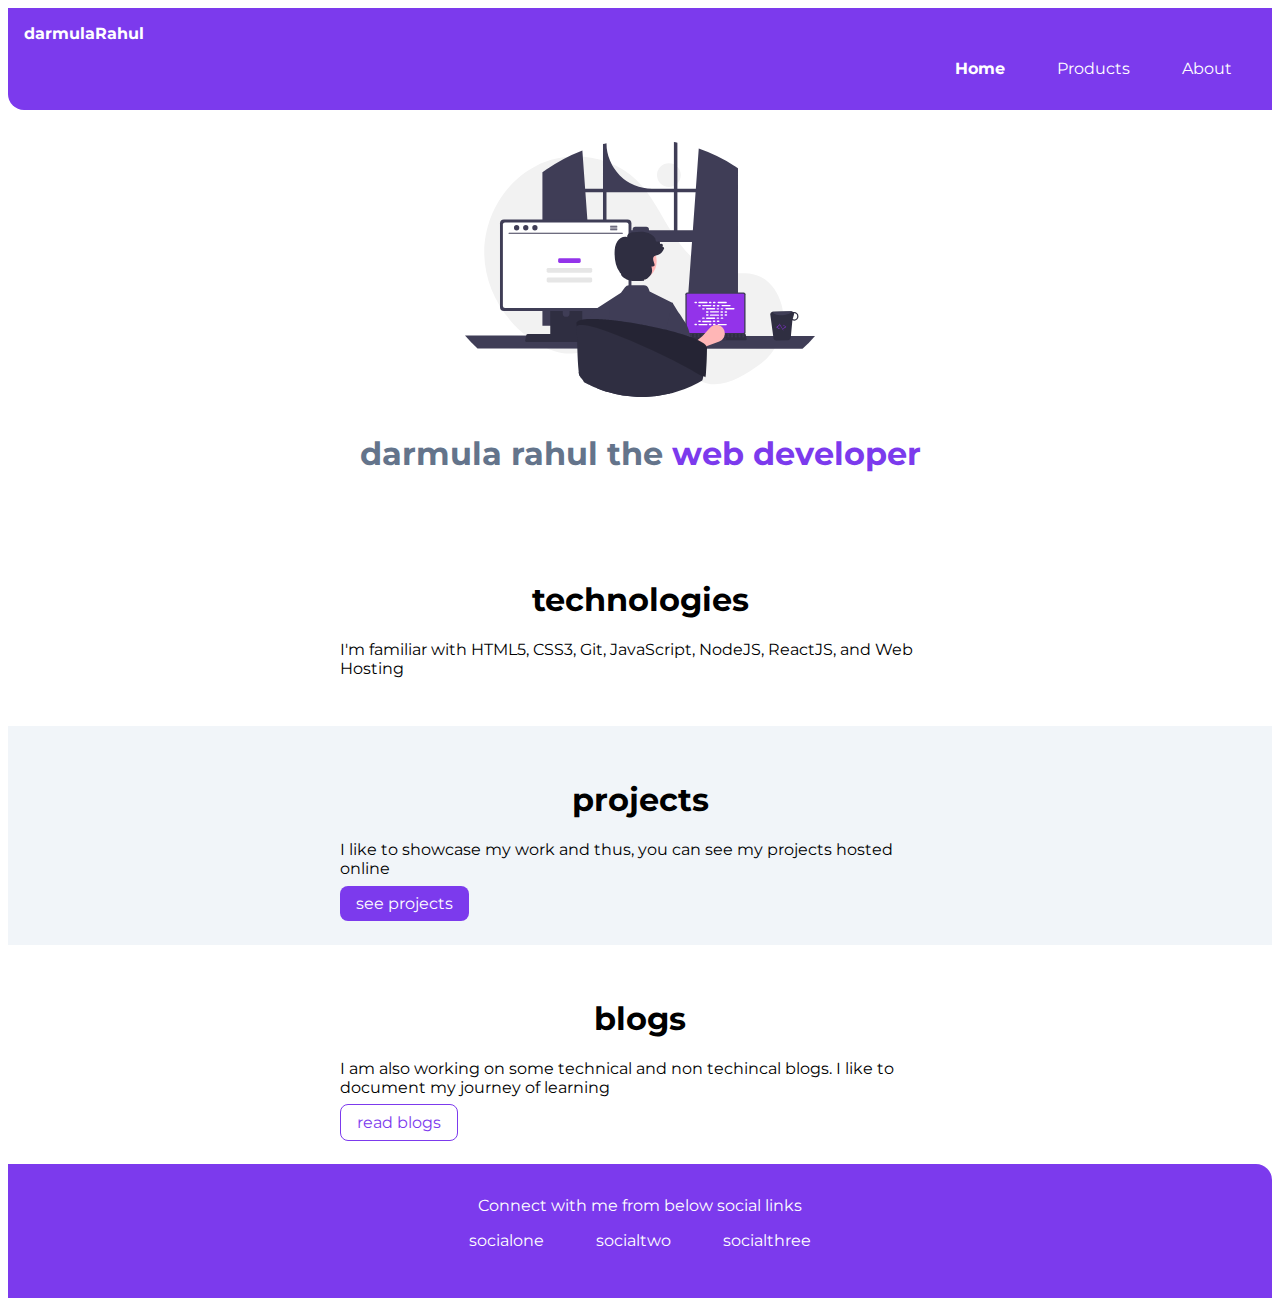
==== commit 2ff84260: "half-portf" ====
--- a/index.html
+++ b/index.html
@@ -4,73 +4,12 @@
     <meta charset="UTF-8">
     <meta http-equiv="X-UA-Compatible" content="IE=edge">
     <meta name="viewport" content="width=device-width, initial-scale=1.0">
-    <title>Component Library</title>
-    
-    <link href="styles.css" rel="stylesheet" />
+    <title>home | darmularahul</title>
+    <link href="styles.css" rel="stylesheet">
 </head>
 <body>
-    <h1>rahul's component library</h1>
-  
-    <p>I am attending neog.camp and I want to make a library which would make all my projects look good and consistent.</p>
-
-    <hr> 
-
-    <h2>@typography</h2>
-
-    <h1>This is the biggest heading</h1>
-    <h2>This is second biggest</h2>
-    <p>Normal text, this is free flowing and will wrap at the end like a paragraph</p>
-    <p>This paragraph will have a <strong>bold</strong> text</p>
-    <small>This is relatively smaller text</small>
-
-    <hr>
-    
-    <h2>@containers</h2>
-
-    <h3>fluid container</h3>
-    <div class="container">This is a fluid container and it will go till end of the page</div>
-
-    
-    <h3>center container</h3>
-    <div class="container container-center">This is a centered container and it will go till specified width</div>
-
-    <hr>
- 
-    <h2>@Links</h2>
-    <a class="link link-primary" href="/">Primary Link</a>
-    <a class="link link-secondary" href="/">Secondary Link </a>
-
-    <hr>
-
-    <h2>@Lists</h2>
-    <h3>Undordered List</h3>
-    <p>This list will not have bullets</p>
-    <ul class="list-non-bullet">
-        <li>item one</li>
-        <li>item two</li>
-        <li>item three</li>
-    </ul>
-    
-    <h3>Unordered inline list</h3>
-    <ul class="list-non-bullet">
-        <li class="list-item-inline">inline item one</li>
-        <li class="list-item-inline">inline item two</li>
-        <li class="list-item-inline">inline item three</li>
-    </ul>
-
-    <h3>reverse ordered list</h3>
-    <ol reversed>
-        <li>milk</li>
-        <li>eggs</li>
-        <li>bread</li>
-    </ol>
-
-    <hr >
-
-    <h2>@nav</h2>
-
     <nav class="navigation container">
-        <div class="nav-brand">iAmBrand</div>
+        <div class="nav-brand">darmulaRahul</div>
         <ul class="list-non-bullet nav-pills">
             <li class="list-item-inline">
                 <a class="link link-active" href="/">Home</a>
@@ -84,39 +23,35 @@
         </ul>
     </nav>
 
-    <hr>
-
-    <h2>@header</h2>
     <header class="hero">
         <img class="hero-img" src="images/hero.svg" />
         <h1 class="hero-heading">darmula rahul the <span class="heading-inverted">web developer</span></h1>
     </header>
 
-    <hr>
-
-    <h2>@section</h2>
-
     <section class="section">
-        
         <div class="container-center">
-            <h1>white section</h1>
-            <p>This will have white background. display: block means that the element is displayed as a block, as paragraphs and headers have always been. A block has some whitespace above and below it and tolerates no HTML elements next to it, except when ordered otherwise (by adding a float declaration to another element, for instance).</p>
+            <h1>technologies</h1>
+            <p>I'm familiar with HTML5, CSS3, Git, JavaScript, NodeJS, ReactJS, and Web Hosting</p>
         </div>
-        
     </section>
     <section class="section ow">
         <div class="container-center">
-            <h1>off white section</h1>
-            <p>This will have gray background. display: block means that the element is displayed as a block, as paragraphs and headers have always been. A block has some whitespace above and below it and tolerates no HTML elements next to it, except when ordered otherwise (by adding a float declaration to another element, for instance).</p>
-            <p>display: inline means that the element is displayed inline, inside the current block on the same line. Only when it's between two blocks does the element form an 'anonymous block', that however has the smallest possible width.</p>
+            <h1>projects</h1>
+            <p>I like to showcase my work and thus, you can see my projects hosted online</p>
+            <a class="link link-primary" href="/">see projects</a>
+        </div>
+    </section>
+    <section class="section">
+        <div class="container-center">
+            <h1>blogs</h1>
+            <p>I am also working on some technical and non techincal blogs. I like to document my journey of learning</p>
+            <a class="link link-secondary" href="/">read blogs</a>
         </div>
     </section>
 
-    <hr>
 
-    <h2>@footer</h2>
     <footer class="footer">
-        <div>Some small heading inside footer</div>
+        <div>Connect with me from below social links</div>
         <ul class="social-links list-non-bullet">
             <li class="list-item-inline">
                 <a class="link" href="/">socialone</a>
@@ -129,10 +64,5 @@
             </li>
         </ul>
     </footer>
-
-
-
-
-    <div style="height: 20vh;"></div>
 </body>
 </html>--- a/styles.css
+++ b/styles.css
@@ -7,7 +7,7 @@
 }
 body{
     font-family: 'Montserrat', sans-serif;
-    margin: 0px;   /**/
+    /* margin: 0px;    */
 }
 hr{
     margin: 3rem 0rem;
